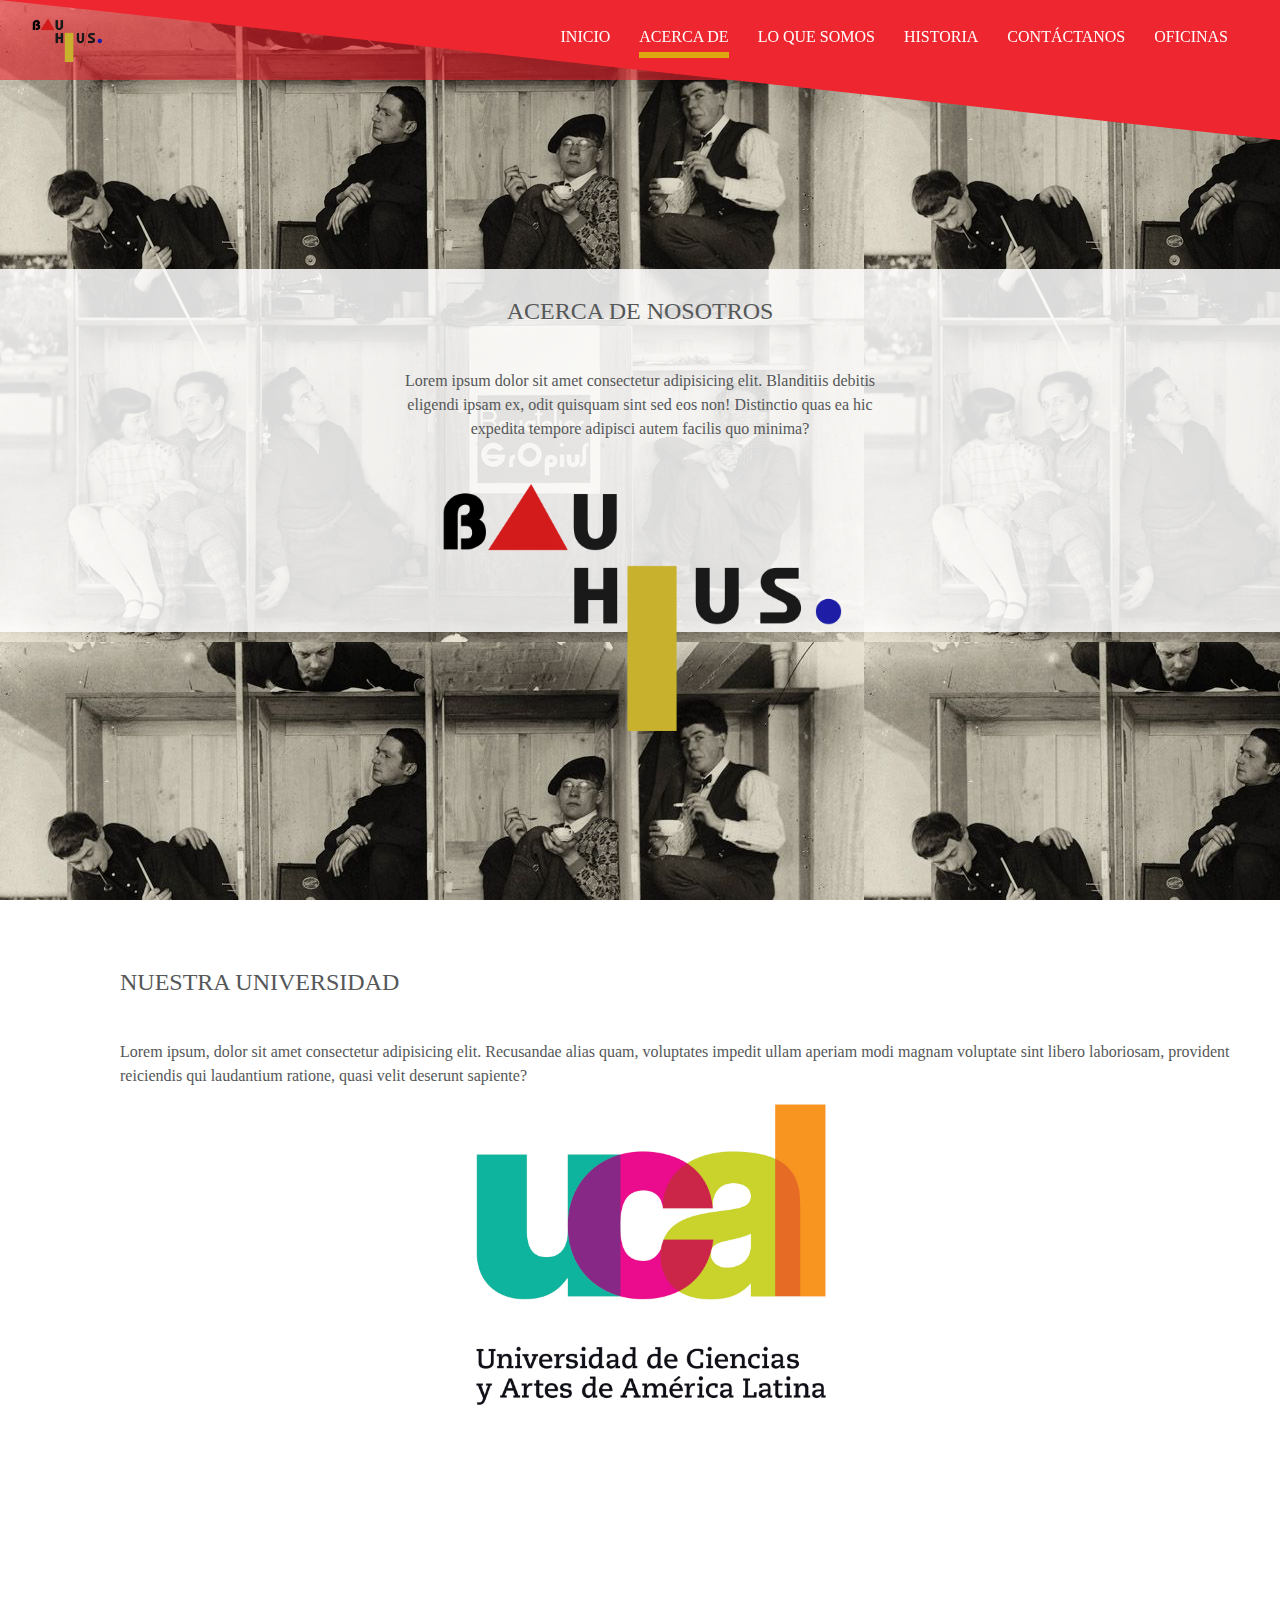
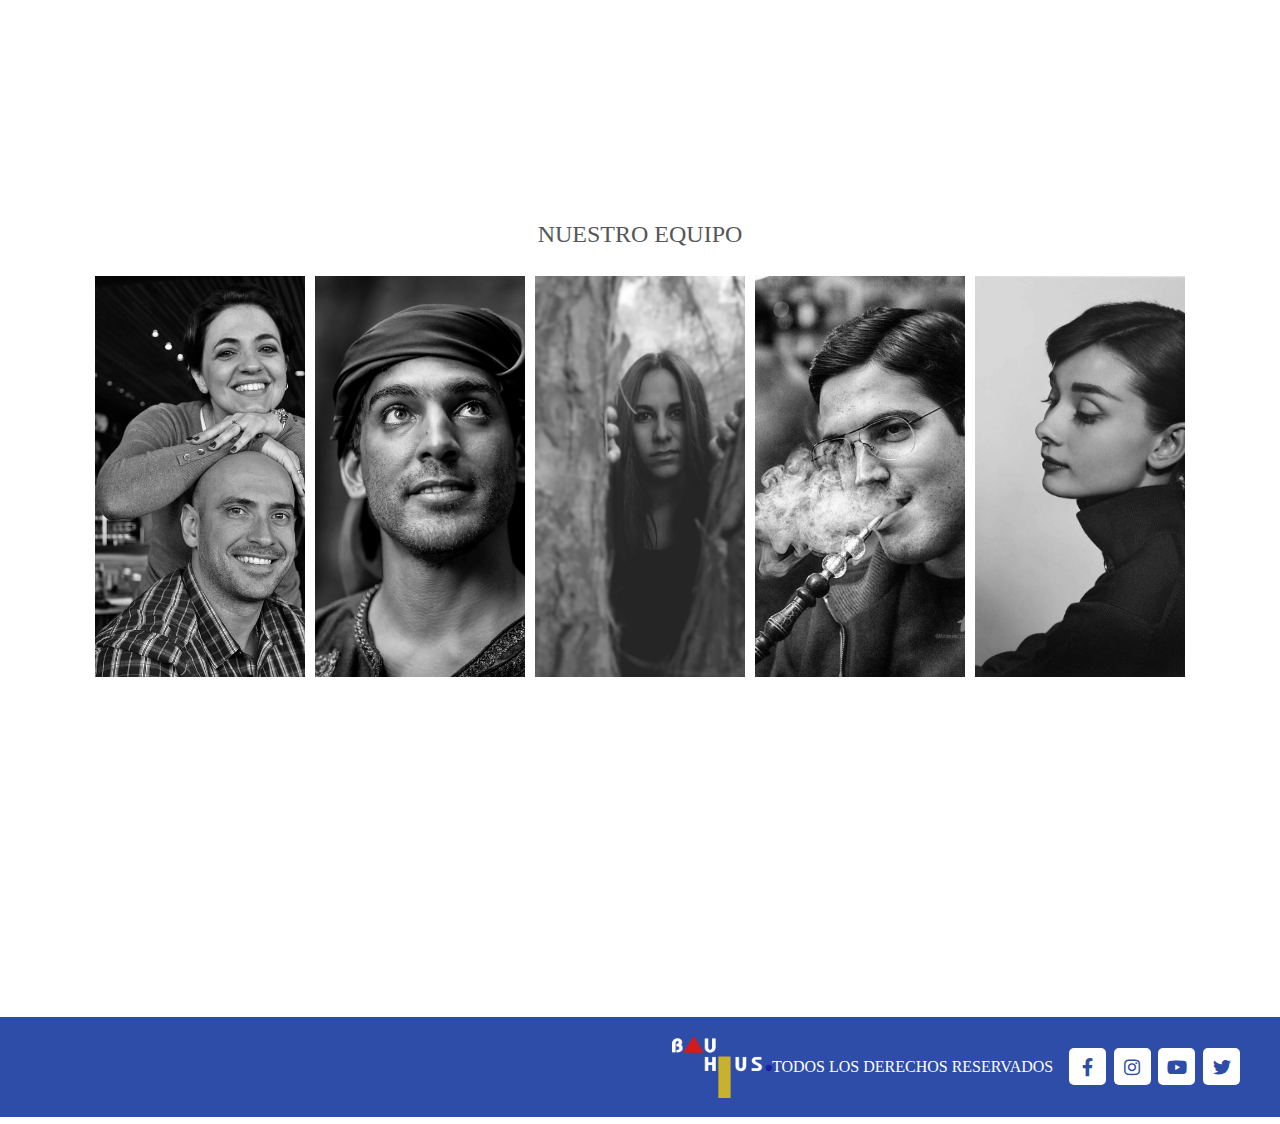
==== acerca-de.html @ d8e1c458 "- Modificaciones parciales" ====
<!DOCTYPE html>
<html lang="en">

<head>
    <meta charset="UTF-8">
    <meta name="viewport" content="width=device-width, initial-scale=1.0">
    <meta http-equiv="X-UA-Compatible" content="ie=edge">
    <link rel="stylesheet" href="css/estilos.css">
    <link rel="stylesheet" href="css/normalize.css">
    <link rel="stylesheet" href="recursos/font-awesome/css/all.min.css">
    <title>Document</title>
</head>

<body class="acerca-de">
    <header>
        <div class="menu-contenedor">
            <input type="checkbox" id="menu-bar">
            <span class="logo">
                <img src="img/logos/logo-bahaus.png" alt="">
            </span>

            <nav class="menu nav-menu">

                <ul class="top-menu">
                    <li class="inicio"><a href="index.html">INICIO</a></li>
                    <li class="acerca-de"><a href="acerca-de.html">ACERCA DE</a></li>
                    <li class="lo-que-somos"><a href="lo-que-somos.html">LO QUE SOMOS</a></li>
                    <li class="historia"><a href="historia.html">HISTORIA</a></li>
                    <li class="contactanos"><a href="contactanos.html">CONTÁCTANOS</a></li>
                    <li class="oficinas"><a href="oficinas.html">OFICINAS</a></li>
                </ul>
            </nav>
            <label class="icon-menu" for="menu-bar"><i class="fas fa-bars"></i></label>
        </div>
        
    </header>

    <section class="hero">
        <div class="separador-superior"></div>
        
        <div class="row row-full">
            <div class="column">
                <h1>ACERCA DE NOSOTROS</h1>
                <p>Lorem ipsum dolor sit amet consectetur adipisicing elit. Blanditiis debitis eligendi ipsam ex, odit
                    quisquam sint sed eos non! Distinctio quas ea hic expedita tempore adipisci autem facilis quo
                    minima?</p>
            </div>
            <div class="img-contenedor">
                <img src="img/logos/LOGO NEGRO.png" alt="">
            </div>
        </div><!-- row -->
    </section><!-- section.hero -->


    <section class="nuestra-universidad">
        <div class="row row-full">
            <div class="column">
                <div class="img-contenedor">
                    <img src="img/logos/ucal-logo.jpg" alt="">
                </div>
            </div>
            <div class="column">
                <h2>NUESTRA UNIVERSIDAD</h2>
                <p>Lorem ipsum, dolor sit amet consectetur adipisicing elit. Recusandae alias quam, voluptates impedit
                    ullam aperiam modi magnam voluptate sint libero laboriosam, provident reiciendis qui laudantium
                    ratione, quasi velit deserunt sapiente?</p>
            </div>
        </div><!-- .row -->
    </section><!-- section.nuestra-universidad -->


    <section class="equipo">
        <div class="row">
            <div class="column">
                <h2>NUESTRO EQUIPO</h2>
            </div>
        </div>
        <div class="row">
            <div class="column">
                <div class="descripcion">
                    <h3>
                        LAURA Y SAM
                    </h3>
                    <p class="texto">
                        Lorem, ipsum dolor sit amet consectetur adipisicing elit. Blanditiis delectus laudantium, ut
                        magnam distinctio
                        eveniet sunt error molestias cum illum vel quos nemo maiores ab voluptate. Sit quia corporis in.
                    </p>
                    <div class="redes-sociales">
                        <a href="https://www.facebook.com/" target="_blank" rel="noopener noreferrer"><i class="fab fa-facebook-f"></i></a>
                        <a href="https://www.instagram.com/" target="_blank" rel="noopener noreferrer"><i class="fab fa-instagram"></i></a>
                        <a href="https://twitter.com/?lang=es" target="_blank" rel="noopener noreferrer"><i class="fab fa-twitter"></i></a>
                        <a href="https://www.youtube.com/" target="_blank" rel="noopener noreferrer"><i class="fab fa-youtube"></i></a>
                    </div>
                </div>
            </div>

            <div class="column">
                <a href="#" target="_blank" rel="noopener noreferrer"></a>
                <div class="descripcion">
                    <h3>
                        ALIBABA
                    </h3>
                    <p class="texto">
                        Lorem, ipsum dolor sit amet consectetur adipisicing elit. Blanditiis delectus laudantium, ut
                        magnam distinctio
                        eveniet sunt error molestias cum illum vel quos nemo maiores ab voluptate. Sit quia corporis in.
                    </p>
                    <div class="redes-sociales">
                        <a href="https://www.facebook.com/" target="_blank" rel="noopener noreferrer"><i class="fab fa-facebook-f"></i></a>
                        <a href="https://www.instagram.com/" target="_blank" rel="noopener noreferrer"><i class="fab fa-instagram"></i></a>
                        <a href="https://twitter.com/?lang=es" target="_blank" rel="noopener noreferrer"><i class="fab fa-twitter"></i></a>
                        <a href="https://www.youtube.com/" target="_blank" rel="noopener noreferrer"><i class="fab fa-youtube"></i></a>
                    </div>
                </div>
            </div>

            <div class="column">
                <a href="#" target="_blank" rel="noopener noreferrer"></a>
                <div class="descripcion">
                    <h3>
                        KAREN
                    </h3>
                    <p class="texto">
                        Lorem, ipsum dolor sit amet consectetur adipisicing elit. Blanditiis delectus laudantium, ut
                        magnam distinctio
                        eveniet sunt error molestias cum illum vel quos nemo maiores ab voluptate. Sit quia corporis in.
                    </p>
                    <div class="redes-sociales">
                        <a href="https://www.facebook.com/" target="_blank" rel="noopener noreferrer"><i class="fab fa-facebook-f"></i></a>
                        <a href="https://www.instagram.com/" target="_blank" rel="noopener noreferrer"><i class="fab fa-instagram"></i></a>
                        <a href="https://twitter.com/?lang=es" target="_blank" rel="noopener noreferrer"><i class="fab fa-twitter"></i></a>
                        <a href="https://www.youtube.com/" target="_blank" rel="noopener noreferrer"><i class="fab fa-youtube"></i></a>
                    </div>
                </div>
            </div>

            <div class="column">
                <a href="#" target="_blank" rel="noopener noreferrer"></a>
                <div class="descripcion">
                    <h3>
                        JUANCITO
                    </h3>
                    <p class="texto">
                        Lorem, ipsum dolor sit amet consectetur adipisicing elit. Blanditiis delectus laudantium, ut
                        magnam distinctio
                        eveniet sunt error molestias cum illum vel quos nemo maiores ab voluptate. Sit quia corporis in.
                    </p>
                    <div class="redes-sociales">
                        <a href="https://www.facebook.com/" target="_blank" rel="noopener noreferrer"><i class="fab fa-facebook-f"></i></a>
                        <a href="https://www.instagram.com/" target="_blank" rel="noopener noreferrer"><i class="fab fa-instagram"></i></a>
                        <a href="https://twitter.com/?lang=es" target="_blank" rel="noopener noreferrer"><i class="fab fa-twitter"></i></a>
                        <a href="https://www.youtube.com/" target="_blank" rel="noopener noreferrer"><i class="fab fa-youtube"></i></a>
                    </div>
                </div>
            </div>

            <div class="column">
                <a href="#" target="_blank" rel="noopener noreferrer"></a>
                <div class="descripcion">
                    <h3>
                        YBLIN
                    </h3>
                    <p class="texto">
                        Lorem, ipsum dolor sit amet consectetur adipisicing elit. Blanditiis delectus laudantium, ut
                        magnam distinctio
                        eveniet sunt error molestias cum illum vel quos nemo maiores ab voluptate. Sit quia corporis in.
                    </p>
                    <div class="redes-sociales">
                        <a href="https://www.facebook.com/" target="_blank" rel="noopener noreferrer"><i class="fab fa-facebook-f"></i></a>
                        <a href="https://www.instagram.com/" target="_blank" rel="noopener noreferrer"><i class="fab fa-instagram"></i></a>
                        <a href="https://twitter.com/?lang=es" target="_blank" rel="noopener noreferrer"><i class="fab fa-twitter"></i></a>
                        <a href="https://www.youtube.com/" target="_blank" rel="noopener noreferrer"><i class="fab fa-youtube"></i></a>
                    </div>
                </div>
            </div>

        </div><!-- .row -->
    </section><!-- section.nuestro-equipo -->



    <footer>
        <div class="row row-full">
            <div class="column">
                <div class="img-contenedor">
                    <img src="img/logos/LOGO BLANCO.png" alt="">
                </div>
                <p>TODOS LOS DERECHOS RESERVADOS</p>
                <div class="redes-sociales">
                    <i class="fab fa-facebook-f"></i>
                    <i class="fab fa-instagram"></i>
                    <i class="fab fa-youtube"></i>
                    <i class="fab fa-twitter"></i>
                </div>
            </div>
        </div>
    </footer>
</body>

</html>
---- css/estilos.css ----
@charset "UTF-8";
html {
  -webkit-box-sizing: border-box;
  -moz-box-sizing: border-box;
  box-sizing: border-box;
}

*,
*:before,
*:after {
  -webkit-box-sizing: inherit;
  -moz-box-sizing: inherit;
  box-sizing: inherit;
}

/* Generales */
body {
  line-height: 1.5;
  color: #555758;
}
body h1, body h2, body h3, body h4, body h5 {
  margin: 0;
  padding-top: 1em;
  padding-bottom: 1em;
  font-weight: normal;
  font-size: 24px;
}

section {
  position: relative;
}

.separador-superior {
  width: 100%;
  overflow: hidden;
  position: absolute;
  top: 0;
  left: 0;
}
.separador-superior::after {
  /* Oculto en el móvil */
  content: "";
  display: none;
  height: 0;
  z-index: 0;
  border-top: 70px solid #ee2630;
  border-bottom: 70px solid transparent;
  border-right: 50vw solid #ee2630;
  border-left: 50vw solid transparent;
}
@media only screen and (min-width: 1100px) {
  .separador-superior::after {
    display: block;
  }
}
.separador-inferior {
  width: 100%;
  overflow: hidden;
  position: absolute;
  bottom: 0;
  left: 0;
}
.separador-inferior::after {
  /* Oculto en el móvil */
  content: "";
  display: none;
  height: 0;
  z-index: 0;
  border-top: 70px solid transparent;
  border-bottom: 70px solid #2e4da8;
  border-right: 50vw solid transparent;
  border-left: 50vw solid #2e4da8;
}
@media only screen and (min-width: 1100px) {
  .separador-inferior::after {
    display: block;
  }
}

.row {
  margin: 0 auto;
  max-width: 1170px;
  padding-left: 40px;
  padding-right: 40px;
  display: flex;
  flex-direction: row;
  flex-wrap: wrap;
}
.row .column {
  width: 100%;
  margin: 0 auto;
}

.row-full {
  display: flex;
  max-width: none;
  width: 100%;
  padding-left: 40px;
  padding-right: 40px;
}

.hero {
  min-height: 100vh;
  display: flex;
  flex-direction: column;
  justify-content: center;
  align-items: center;
  align-content: center;
  background-position: center center;
  background-size: cover;
}

.img-contenedor {
  max-width: 100%;
  margin: 0 auto;
}
.img-contenedor img {
  width: 100%;
  max-width: 90vw;
  height: 100%;
  object-fit: cover;
}

/* redes-sociales */
.redes-sociales i {
  width: 37px;
  height: 37px;
  font-size: 18px;
  display: inline-block;
  margin-right: 0.2em;
  border-radius: 5px;
  background: white;
  padding: 7px 7px;
  text-align: center;
  line-height: 24px;
}
.redes-sociales i:last-child {
  margin-right: 0;
}
.redes-sociales.circulo i {
  border-radius: 50%;
  width: 40px;
  height: 40px;
  line-height: 26px;
}

/* Botón */
div.btn a.btn {
  color: white;
  background: #b2be1d;
  display: inline-block;
  padding: 10px 15px;
  border-radius: 5px;
  transition: 0.5s;
  text-decoration: none;
  border: 1px solid #b2be1d;
}
div.btn a.btn:hover {
  color: #b2be1d;
  background: white;
}

/* menu-principal */
header {
  background: rgba(238, 38, 48, 0.6);
  height: 80px;
  position: fixed;
  top: 0;
  left: 0;
  width: 100%;
  z-index: 99;
}
.menu-contenedor {
  max-width: 1170px;
  width: 80vw;
  margin: 0 auto;
  display: flex;
  flex-direction: row;
  justify-content: space-between;
  align-items: center;
  height: 100%;
}
@media all and (min-width: 1100px) {
  .menu-contenedor {
    max-width: none;
    width: 95vw;
  }
}
@media only screen and (min-width: 1100px) {
  .menu-contenedor {
    justify-content: center;
  }
}
.menu-contenedor input#menu-bar {
  display: none;
}
.menu-contenedor input#menu-bar:checked ~ nav ul.top-menu {
  transform: translate(0);
}
.menu-contenedor label {
  display: block;
  margin-left: auto;
  cursor: pointer;
  color: white;
}
@media only screen and (min-width: 1100px) {
  .menu-contenedor label {
    display: none;
  }
}
.menu-contenedor span.logo {
  display: block;
  width: 70px;
  height: 70px;
  margin-right: auto;
}
.menu-contenedor span.logo img {
  width: 100%;
  height: 100%;
  object-fit: contain;
}
.menu-contenedor nav {
  z-index: 1;
}
.menu-contenedor ul.top-menu {
  margin: 0;
  padding: 0;
  display: flex;
  flex-direction: column;
  position: absolute;
  top: 100%;
  right: 0;
  background: rgba(238, 38, 48, 0.6);
  padding: 20px;
  height: calc(100vh - 80px);
  transform: translate(100%);
  transition: transform 0.5s linear;
}
@media only screen and (min-width: 1100px) {
  .menu-contenedor ul.top-menu {
    transform: translate(0);
    position: static;
    display: block;
    background: none;
    height: auto;
  }
}
.menu-contenedor ul.top-menu li {
  list-style: none;
  display: inline-block;
}
.menu-contenedor ul.top-menu li:last-child a {
  margin-right: 0;
}
.menu-contenedor ul.top-menu li a {
  display: inline-block;
  color: white;
  text-decoration: none;
  padding: 3px 0;
  margin-right: 25px;
  border-bottom: 6px solid transparent;
}
.menu-contenedor ul.top-menu li a:hover {
  border-bottom: 6px solid #dda711;
}

/* Seleccion de pagina activa */
body.inicio li.inicio a {
  border-bottom: 6px solid #dda711;
}

body.acerca-de li.acerca-de a {
  border-bottom: 6px solid #dda711;
}

body.lo-que-somos li.lo-que-somos a {
  border-bottom: 6px solid #dda711;
}

body.historia li.historia a {
  border-bottom: 6px solid #dda711;
}

body.contactanos li.contactanos a {
  border-bottom: 6px solid #dda711;
}

body.oficinas li.oficinas a {
  border-bottom: 6px solid #dda711;
}

/* ---------------- */
/* PÁGINA INICIO */
/* ---------------- */
/* Sección Hero */
body.inicio section.hero {
  background: url("../img/Bauhaus_Final_2zu1.jpg");
  background-position: -340px center;
}
@media all and (min-width: 1400px) {
  body.inicio section.hero {
    background-position: center center;
  }
}

/* ---------------- */
/* PÁGINA ACERCA DE */
/* ---------------- */
/* General */
body.acerca-de {
  background: url("../img/Bauatelier Gropius, Dessau, 1927-1928 -by Edmund Collein.jpg");
  background-attachment: fixed;
}

body.acerca-de section {
  margin-bottom: 300px;
}
body.acerca-de section:first-of-type {
  margin-bottom: 0;
}

/* Sección Hero */
body.acerca-de section.hero {
  text-align: center;
  position: relative;
}
body.acerca-de section.hero .row {
  padding-bottom: 175px;
  position: relative;
  background: rgba(255, 255, 255, 0.85);
}
@media only screnn and (min-width) {
  body.acerca-de section.hero .row {
    padding-left: 0;
    padding-right: 0;
  }
}
body.acerca-de section.hero .img-contenedor {
  height: 250px;
  width: auto;
  position: absolute;
  top: 100%;
  left: 50%;
  transform: translate(-50%, -60%);
}
body.acerca-de section.hero .img-contenedor img {
  object-fit: contain;
  width: auto;
}
body.acerca-de section.hero .column {
  width: 100%;
  max-width: 500px;
}
@media only screen and (min-width: 981px) {
  body.acerca-de section.hero .column {
    width: 50%;
  }
}

/* Sección Nuestra Universidad */
section.nuestra-universidad .row {
  padding-top: 40px;
  padding-bottom: 40px;
  display: flex;
  flex-direction: column;
  background: rgba(255, 255, 255, 0.85);
}
@media all and (min-width: 981px) {
  section.nuestra-universidad .row {
    padding-left: 120px;
    flex-direction: row;
  }
}
section.nuestra-universidad .column:nth-child(1) {
  width: 100%;
}
@media all and (min-width: 981px) {
  section.nuestra-universidad .column:nth-child(1) {
    width: 40%;
    order: 2;
    flex-direction: row;
  }
}
section.nuestra-universidad .column:nth-child(2) {
  text-align: center;
}
@media all and (min-width: 981px) {
  section.nuestra-universidad .column:nth-child(2) {
    text-align: left;
  }
}
section.nuestra-universidad .img-contenedor {
  width: 350px;
  margin-left: 20px;
}

/* Sección Nuestro Equipo */
section.equipo {
  padding-top: 40px;
  padding-bottom: 40px;
  text-align: center;
  background: rgba(255, 255, 255, 0.85);
}
section.equipo .row {
  max-width: 1170px;
}
section.equipo .row:nth-child(2) {
  display: flex;
  flex-wrap: wrap;
}
section.equipo .row:nth-child(2) .column {
  width: auto;
  height: calc(100vh - 80px);
  flex-grow: 1;
  margin-right: 10px;
  position: relative;
  overflow: hidden;
  z-index: 2;
}
@media only screen and (min-width: 768px) {
  section.equipo .row:nth-child(2) .column {
    justify-content: center;
    width: calc(50% - 10px);
  }
}
@media only screen and (min-width: 1100px) {
  section.equipo .row:nth-child(2) .column {
    height: auto;
    width: calc(20% - 10*3px);
  }
}
section.equipo .row:nth-child(2) .column:last-child {
  margin-right: 0;
}
section.equipo .row:nth-child(2) .column:nth-child(1) {
  background: url("../img/pareja.jpg");
  background-size: cover;
  background-origin: center center;
}
section.equipo .row:nth-child(2) .column:nth-child(2) {
  background: url("../img/hombre-1.jpg");
  background-size: cover;
  background-origin: center center;
}
section.equipo .row:nth-child(2) .column:nth-child(3) {
  background: url("../img/mujer-1.jpg");
  background-size: cover;
  background-origin: center center;
}
section.equipo .row:nth-child(2) .column:nth-child(4) {
  background: url("../img/hombre-2.jpg");
  background-size: cover;
  background-origin: center center;
}
section.equipo .row:nth-child(2) .column:nth-child(5) {
  background: url("../img/mujer-2.jpg");
  background-size: cover;
  background-origin: center center;
}
section.equipo .row:nth-child(2) .column:hover .descripcion {
  transform: translate(0, 0);
}
section.equipo .row:nth-child(2) .column .descripcion {
  color: white;
  transform: translate(0, 100%);
  transition: all 0.5s linear;
  width: 100%;
  height: 100%;
  padding: 1em;
  display: flex;
  flex-direction: column;
  justify-content: center;
  background: rgba(238, 38, 48, 0.5);
}
@media all and (min-width: 1100px) {
  section.equipo .row:nth-child(2) .column .descripcion {
    justify-content: space-between;
  }
}
section.equipo .row:nth-child(2) .column .descripcion div.redes-sociales {
  text-align: center;
}
section.equipo .row:nth-child(2) .column .descripcion div.redes-sociales i {
  display: inline-block;
  font-size: 16px;
  padding: 6px 11px;
  color: #ee2630;
  border-radius: 50%;
  background: white;
}

/* ---------------- */
/* Sección lo que somos */
/* ---------------- */
/* Hero */
body.lo-que-somos section.hero {
  background-image: url("../img/Bauhaus-1.jpg");
  position: relative;
}
body.lo-que-somos section.hero .row {
  padding-bottom: 0;
  padding-left: 0;
  padding-right: 0;
  position: relative;
  background: rgba(255, 255, 255, 0.85);
}
@media only screnn and (min-width) {
  body.lo-que-somos section.hero .row {
    padding-left: 0;
    padding-right: 0;
  }
}
body.lo-que-somos section.hero .column {
  width: 100%;
  margin-left: 0;
  display: flex;
  flex-direction: column;
  justify-content: flex-start;
  padding: 30px;
}
@media only screen and (min-width: 981px) {
  body.lo-que-somos section.hero .column {
    justify-content: center;
    width: 60%;
  }
}
body.lo-que-somos section.hero .column.img-nuestra-historia {
  display: none;
  min-height: 40vh;
  width: 100%;
  background: url("../img/bauhaus-2.jpg");
  background-position: center center;
  background-size: cover;
}
@media only screen and (min-width: 981px) {
  body.lo-que-somos section.hero .column.img-nuestra-historia {
    display: block;
    width: 40%;
  }
}

/* Lo que somos */
section.lo-que-somos {
  padding-top: 40px;
  padding-bottom: 40px;
}
section.lo-que-somos .row {
  padding-top: 40px;
  flex-direction: column;
  padding: 0;
}
@media all and (min-width: 981px) {
  section.lo-que-somos .row {
    padding-left: 40px;
    padding-right: 40px;
    flex-direction: row;
  }
}
section.lo-que-somos .column {
  padding: 30px;
  width: 100%;
}
section.lo-que-somos .column.video {
  display: flex;
  flex-direction: column;
  justify-content: center;
  background-image: url("../img/bauhaus-libro.jpg");
  background-size: cover;
  background-position: center center;
  min-height: 40vh;
}
@media all and (min-width: 981px) {
  section.lo-que-somos .column.video {
    width: 60%;
  }
}
section.lo-que-somos .column.video .video {
  width: 90%;
  margin: 0 auto;
}
@media all and (min-width: 768px) {
  section.lo-que-somos .column.video .video {
    width: 55%;
  }
}
section.lo-que-somos .column.video .video iframe {
  width: 100%;
}
@media all and (min-width: 981px) {
  section.lo-que-somos .column.texto {
    width: 40%;
  }
}

/* ------------------- */
/* Sección Contáctanos */
/* ------------------- */
/* Sección hero */
.contactanos section.hero {
  min-height: calc(100vh - 80px);
  background: url("../img/bauhaus-libro.jpg");
  background-position: center center;
  background-size: cover;
  padding-top: 80px;
  overflow: hidden;
  display: flex;
  flex-direction: column;
  justify-content: center;
}
.contactanos section.hero .row {
  padding: 40px;
  background: rgba(255, 255, 255, 0.8);
  display: flex;
  flex-wrap: wrap;
}
@media only screen and (min-width: 981px) {
  .contactanos section.hero .row {
    flex-wrap: nowrap;
  }
}
.contactanos section.hero .column {
  width: 100%;
  padding-right: 40px;
  /* mover texto a la derecha */
  /* color y tamaño a todas las propiedas con .tipo-uno */
  /* h1 */
  /* parrafos */
}
@media only screen and (min-width: 981px) {
  .contactanos section.hero .column {
    width: 50%;
  }
}
.contactanos section.hero .column:last-child {
  padding-right: 0;
}
.contactanos section.hero .column .derecha {
  text-align: right;
}
.contactanos section.hero .column .tipo-uno {
  color: #555758;
  font-size: 22px;
  font-weight: lighter;
}
.contactanos section.hero .column h1.tipo-uno {
  font-weight: normal;
}
.contactanos section.hero .column p.tipo-uno {
  margin-bottom: 0;
}
.contactanos section.hero .column p.tipo-dos {
  margin-top: 0;
  font-size: 15px;
  font-weight: bold;
}
.contactanos section.hero .column p {
  font-weight: normal;
  font-size: 19px;
}
.contactanos section.hero form {
  display: flex;
  flex-wrap: wrap;
}
.contactanos section.hero form > * {
  width: 100%;
  margin-bottom: 10px;
  padding: 1em;
  background: #555758;
  border: 0;
  color: white;
}
.contactanos section.hero form > *::placeholder {
  color: white;
}
.contactanos section.hero form > *:last-child {
  margin-bottom: 0;
  padding: 0;
  background: none;
}
.contactanos section.hero form div.btn {
  text-align: right;
}
.contactanos section.hero form div.btn button {
  background: #555758;
  border: 0;
  color: white;
  padding: 0.6em;
  padding-right: 2em;
  padding-left: 2em;
}

/* --------------- */
/* pagina oficinas */
/* --------------- */
/* section hero */
.oficinas section.hero {
  min-height: 100vh;
  background: url("../img/Bauatelier Gropius, Dessau, 1927-1928 -by Edmund Collein.jpg");
  background-size: cover;
  padding-top: 80px;
  overflow: hidden;
  line-height: 1.8em;
  text-align: center;
}
@media only screen and (min-width: 981px) {
  .oficinas section.hero {
    display: flex;
    flex-direction: column;
    justify-content: center;
    text-align: right;
  }
}
.oficinas section.hero .row {
  display: flex;
  align-items: center;
  flex-direction: column;
  height: auto;
  margin: 5% auto;
  width: 90%;
  background: rgba(255, 255, 255, 0.9);
  position: relative;
  padding: 0;
  border-radius: 30px;
}
@media only screen and (min-width: 981px) {
  .oficinas section.hero .row {
    flex-wrap: nowrap;
    flex-direction: row;
    height: 90%;
  }
}
.oficinas section.hero .row .column {
  height: 100%;
  padding: 20px;
  width: 100%;
}
@media only screen and (min-width: 981px) {
  .oficinas section.hero .row .column:nth-child(1) {
    width: 50%;
    margin-left: 20%;
    border-radius: 5px;
    position: relative;
  }
}
@media only screen and (min-width: 981px) {
  .oficinas section.hero .row .column:nth-child(1)::after {
    content: "";
    display: block;
    position: absolute;
    top: 50%;
    right: 0;
    height: 90%;
    border-right: 10px solid #b2be1d;
    transform: translate(0, -50%);
  }
}
.oficinas section.hero .row .column:nth-child(2) {
  padding: 0;
}
@media only screen and (min-width: 981px) {
  .oficinas section.hero .row .column:nth-child(2) {
    padding: 20px;
    width: 50%;
    display: flex;
    flex-direction: column;
    justify-content: center;
  }
}
.oficinas section.hero .row .column .img-contenedor {
  margin: 0 auto;
  height: 20vh;
  width: 30vw;
}
@media only screen and (min-width: 981px) {
  .oficinas section.hero .row .column .img-contenedor {
    height: 14vh;
    width: 11vw;
  }
}
.oficinas section.hero .row .column .img-contenedor img {
  object-fit: contain;
}
.oficinas section.hero .row .column .img-contenedor.img-mapa {
  height: 40vh;
  width: 100%;
}
@media only screen and (min-width: 981px) {
  .oficinas section.hero .row .column .img-contenedor.img-mapa {
    width: 31vw;
    height: 28vh;
  }
}
.oficinas section.hero .row .column .img-contenedor.img-mapa img {
  object-fit: cover;
}
.oficinas section.hero .row .column p {
  max-width: 400px;
  margin: 0 auto;
}
.oficinas section.hero .row .column div.redes-sociales i {
  display: inline-block;
  font-size: 16px;
  padding: 6px 11px;
  color: white;
  background: #ee2630;
}

footer {
  color: white;
  padding-top: 30px;
  padding-bottom: 30px;
  background: #2e4da8;
}
body.inicio footer {
  padding-top: 0;
}
@media all and (min-width: 768px) {
  footer {
    padding-top: 0;
    padding-bottom: 0;
  }
}
footer .row {
  display: flex;
  flex-direction: row;
  justify-content: center;
  align-items: center;
  align-content: center;
}
footer .column {
  display: flex;
  align-items: center;
  flex-direction: column;
  align-items: flex-start;
}
@media only screen and (min-width: 768px) {
  footer .column {
    text-align: right;
    flex-direction: row;
    align-items: center;
    justify-content: flex-end;
  }
  body.inicio footer .column {
    justify-content: flex-start;
  }
}
footer .column > * {
  display: inline-block;
  margin-right: 1em;
}
footer .column > *:last-child {
  margin-right: 0;
}
footer .column .redes-sociales {
  color: #2e4da8;
}
footer .column .img-contenedor {
  width: 100px;
  height: 100px;
  margin: 0;
}
footer .column .img-contenedor img {
  width: 100%;
  height: 100%;
  object-fit: contain;
}

/*# sourceMappingURL=estilos.css.map */
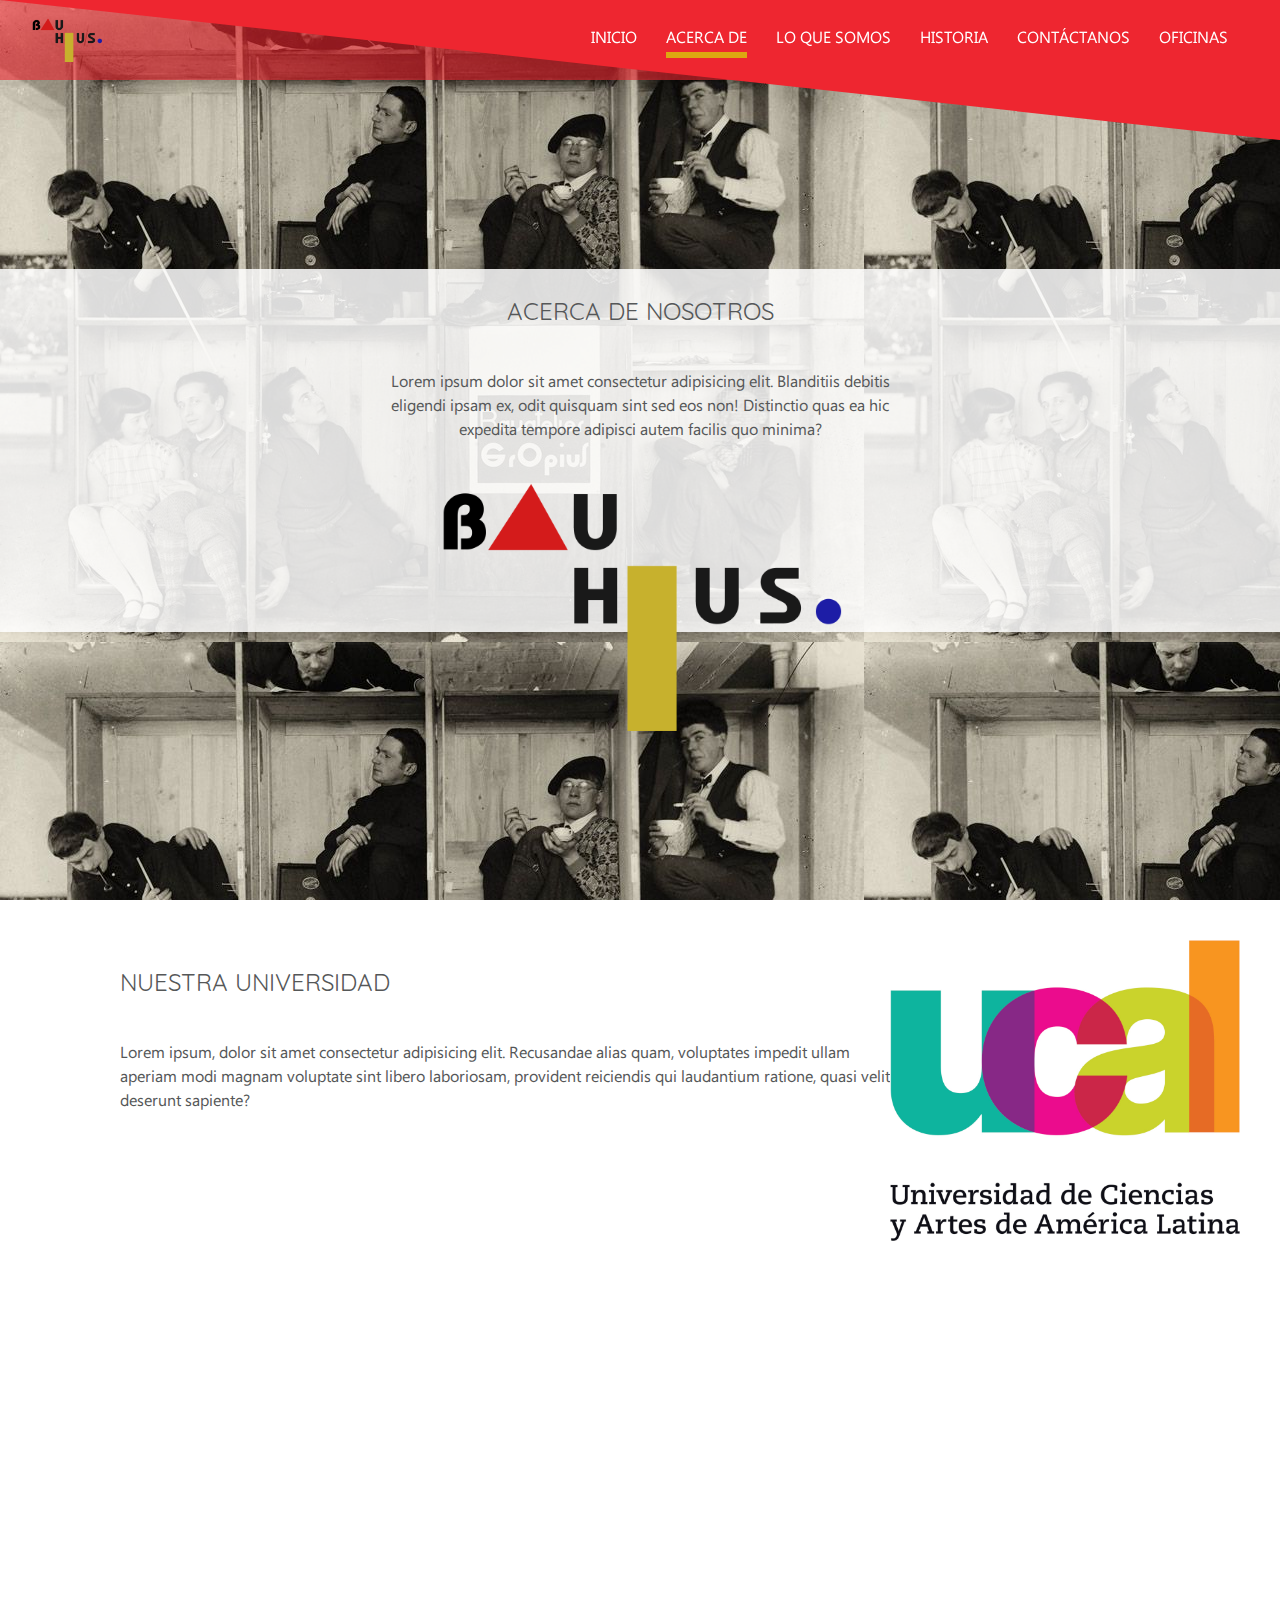
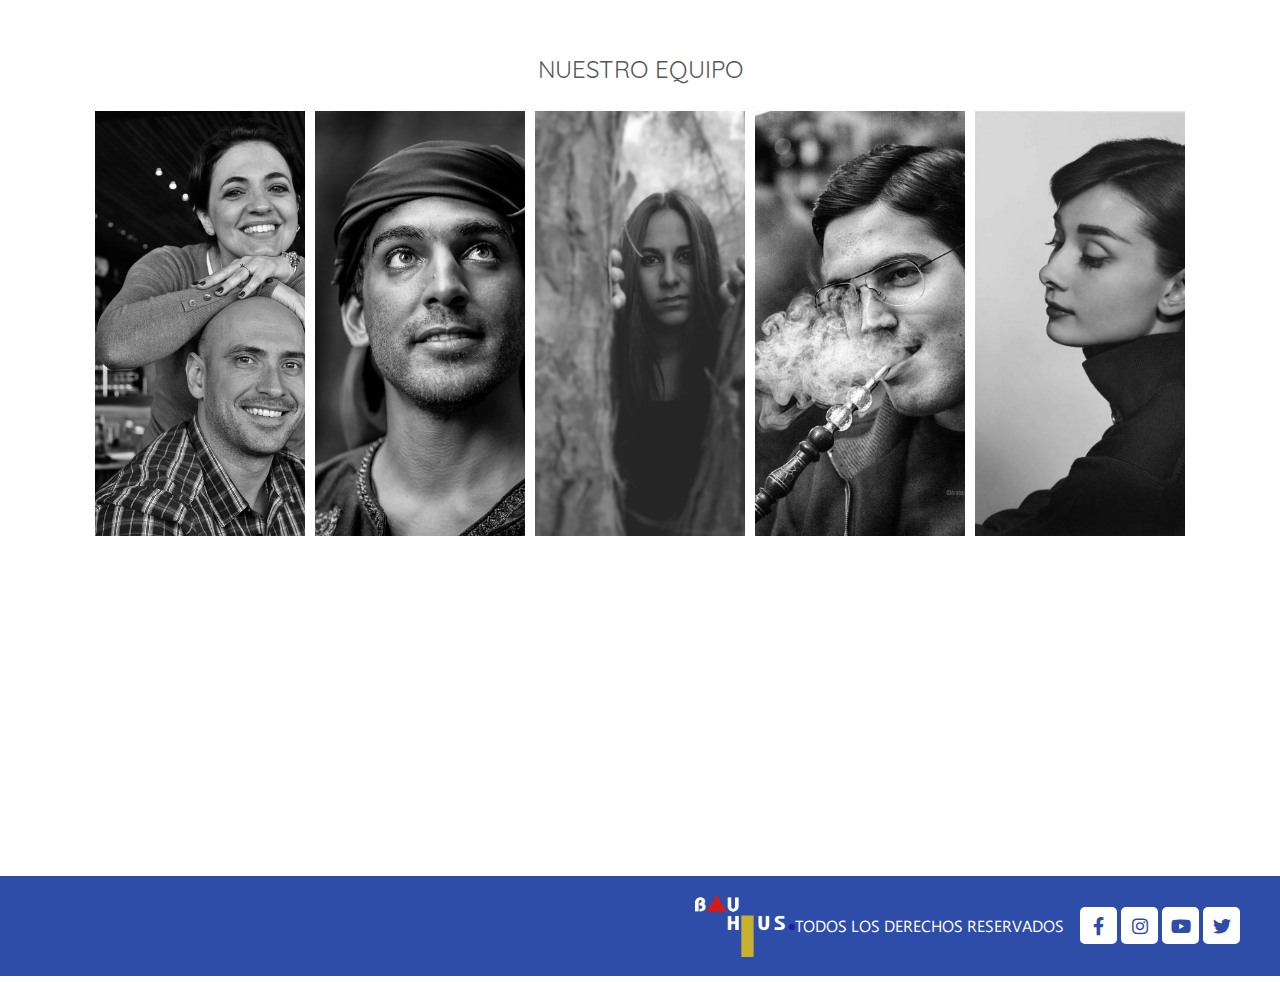
==== commit 8c2a56ac: "- Cambios en estilos - Cambios en el html de páginas varias" ====
--- a/acerca-de.html
+++ b/acerca-de.html
@@ -188,10 +188,14 @@
                 </div>
                 <p>TODOS LOS DERECHOS RESERVADOS</p>
                 <div class="redes-sociales">
-                    <i class="fab fa-facebook-f"></i>
-                    <i class="fab fa-instagram"></i>
-                    <i class="fab fa-youtube"></i>
-                    <i class="fab fa-twitter"></i>
+                    <a href="https://www.facebook.com/" target="_blank" rel="noopener noreferrer"><i
+                            class="fab fa-facebook-f"></i></a>
+                    <a href="https://www.instagram.com/" target="_blank" rel="noopener noreferrer"><i
+                            class="fab fa-instagram"></i></a>
+                    <a href="https://www.youtube.com/" target="_blank" rel="noopener noreferrer"><i
+                            class="fab fa-youtube"></i></a>
+                    <a href="https://twitter.com/?lang=es" target="_blank" rel="noopener noreferrer"><i
+                            class="fab fa-twitter"></i></a>
                 </div>
             </div>
         </div>
--- a/css/estilos.css
+++ b/css/estilos.css
@@ -1,4 +1,36 @@
 @charset "UTF-8";
+/* quicksand-regular - latin */
+@font-face {
+  font-family: "Quicksand";
+  font-style: normal;
+  font-weight: 400;
+  src: url("../fonts/quicksand/quicksand-v9-latin-regular.eot");
+  /* IE9 Compat Modes */
+  src: local("Quicksand Regular"), local("Quicksand-Regular"), url("../fonts/quicksand/quicksand-v9-latin-regular.eot?#iefix") format("embedded-opentype"), url("../fonts/quicksand/quicksand-v9-latin-regular.woff2") format("woff2"), url("../fonts/quicksand/quicksand-v9-latin-regular.woff") format("woff"), url("../fonts/quicksand/quicksand-v9-latin-regular.ttf") format("truetype"), url("../fonts/quicksand/quicksand-v9-latin-regular.svg#Quicksand") format("svg");
+  /* Legacy iOS */
+}
+/* quicksand-700 - latin */
+@font-face {
+  font-family: "Quicksand";
+  font-style: normal;
+  font-weight: 700;
+  src: url("../fonts/quicksand/quicksand-v9-latin-700.eot");
+  /* IE9 Compat Modes */
+  src: local("Quicksand Bold"), local("Quicksand-Bold"), url("../fonts/quicksand/quicksand-v9-latin-700.eot?#iefix") format("embedded-opentype"), url("../fonts/quicksand/quicksand-v9-latin-700.woff2") format("woff2"), url("../fonts/quicksand/quicksand-v9-latin-700.woff") format("woff"), url("../fonts/quicksand/quicksand-v9-latin-700.ttf") format("truetype"), url("../fonts/quicksand/quicksand-v9-latin-700.svg#Quicksand") format("svg");
+  /* Legacy iOS */
+}
+@font-face {
+  font-family: "Phagspa";
+  font-style: normal;
+  font-weight: 400;
+  src: local("Microsoft Phagspa"), local("Microsoft-Phagspa"), url("../fonts/phagspa/phagspa.ttf") format("truetype");
+}
+@font-face {
+  font-family: "Phagspa";
+  font-style: normal;
+  font-weight: 700;
+  src: local("Microsoft Phagspa Bold"), local("Microsoft-Phagspa"), url("../fonts/phagspa/phagspa_0.ttf") format("truetype");
+}
 html {
   -webkit-box-sizing: border-box;
   -moz-box-sizing: border-box;
@@ -13,10 +45,14 @@
   box-sizing: inherit;
 }
 
+/* --------- */
 /* Generales */
+/* --------- */
+/* Encabezados y párrafos */
 body {
   line-height: 1.5;
   color: #555758;
+  font-family: "Phagspa";
 }
 body h1, body h2, body h3, body h4, body h5 {
   margin: 0;
@@ -24,25 +60,31 @@
   padding-bottom: 1em;
   font-weight: normal;
   font-size: 24px;
+  font-family: "Quicksand";
+}
+body h1.titulo, body h2.titulo, body h3.titulo, body h4.titulo, body h5.titulo {
+  color: #cdb16c;
 }
 
 section {
   position: relative;
 }
 
+/* Separador para hero de páginas */
 .separador-superior {
   width: 100%;
   overflow: hidden;
   position: absolute;
   top: 0;
   left: 0;
+  z-index: 2;
 }
 .separador-superior::after {
   /* Oculto en el móvil */
   content: "";
   display: none;
   height: 0;
-  z-index: 0;
+  /* Se utiliza los bordes para darle una forma de triángulo  */
   border-top: 70px solid #ee2630;
   border-bottom: 70px solid transparent;
   border-right: 50vw solid #ee2630;
@@ -59,6 +101,7 @@
   position: absolute;
   bottom: 0;
   left: 0;
+  z-index: 2;
 }
 .separador-inferior::after {
   /* Oculto en el móvil */
@@ -77,6 +120,7 @@
   }
 }
 
+/* estilos a todas las clases que tengan row */
 .row {
   margin: 0 auto;
   max-width: 1170px;
@@ -85,6 +129,11 @@
   display: flex;
   flex-direction: row;
   flex-wrap: wrap;
+}
+@media all and (min-width: 981px) {
+  .row {
+    flex-wrap: nowrap;
+  }
 }
 .row .column {
   width: 100%;
@@ -110,6 +159,7 @@
   background-size: cover;
 }
 
+/* Estilos para contenedor de imágenes */
 .img-contenedor {
   max-width: 100%;
   margin: 0 auto;
@@ -122,6 +172,9 @@
 }
 
 /* redes-sociales */
+.redes-sociales a {
+  color: inherit;
+}
 .redes-sociales i {
   width: 37px;
   height: 37px;
@@ -147,20 +200,22 @@
 /* Botón */
 div.btn a.btn {
   color: white;
-  background: #b2be1d;
+  background: #c3ad19;
   display: inline-block;
   padding: 10px 15px;
   border-radius: 5px;
   transition: 0.5s;
   text-decoration: none;
-  border: 1px solid #b2be1d;
+  border: 1px solid #c3ad19;
 }
 div.btn a.btn:hover {
   color: #b2be1d;
   background: white;
 }
 
-/* menu-principal */
+/* -------------- */
+/* MENU PRINCIPAL */
+/* -------------- */
 header {
   background: rgba(238, 38, 48, 0.6);
   height: 80px;
@@ -289,6 +344,63 @@
   border-bottom: 6px solid #dda711;
 }
 
+/* ----------- */
+/* Animaciones */
+/* ----------- */
+@keyframes slideInicio {
+  0% {
+    transform: translate(0, 0);
+  }
+  20% {
+    transform: translate(-100vw, 0);
+  }
+  40% {
+    transform: translate(-200vw, 0);
+  }
+  60% {
+    transform: translate(-300vw, 0);
+  }
+  80% {
+    transform: translate(-400vw, 0);
+  }
+  100% {
+    transform: translate(-500vw, 0);
+  }
+}
+@keyframes slideNoticias1 {
+  0% {
+    transform: translate(0, 0);
+  }
+  33% {
+    transform: translate(-30vw, 0);
+  }
+  66% {
+    transform: translate(-60vw, 0);
+  }
+  100% {
+    transform: translate(-90vw, 0);
+  }
+}
+@keyframes slideNoticias2 {
+  0% {
+    transform: translate(0, 0);
+  }
+  20% {
+    transform: translate(-90vw, 0);
+  }
+  40% {
+    transform: translate(-180vw, 0);
+  }
+  60% {
+    transform: translate(-270vw, 0);
+  }
+  80% {
+    transform: translate(-360vw, 0);
+  }
+  100% {
+    transform: translate(-450vw, 0);
+  }
+}
 /* ---------------- */
 /* PÁGINA INICIO */
 /* ---------------- */
@@ -297,6 +409,37 @@
   background: url("../img/Bauhaus_Final_2zu1.jpg");
   background-position: -340px center;
 }
+body.inicio section.hero .slider {
+  overflow: hidden;
+  height: 100vh;
+  width: 100%;
+}
+body.inicio section.hero .row {
+  width: 600vw;
+  height: 100%;
+  background-position: center center;
+  background-size: cover;
+  display: flex;
+  animation: slideInicio 20s infinite 2s;
+  position: relative;
+  z-index: 1;
+  padding: 0;
+}
+body.inicio section.hero .row .column {
+  width: 100vw;
+}
+body.inicio section.hero .row .column:nth-child(2) {
+  background-image: url("../img/slide-2.jpg");
+}
+body.inicio section.hero .row .column:nth-child(3) {
+  background-image: url("../img/slide-3.jpg");
+}
+body.inicio section.hero .row .column:nth-child(4) {
+  background-image: url("../img/slide-4.jpg");
+}
+body.inicio section.hero .row .column:nth-child(5) {
+  background-image: url("../img/slide-5.jpg");
+}
 @media all and (min-width: 1400px) {
   body.inicio section.hero {
     background-position: center center;
@@ -369,6 +512,7 @@
   section.nuestra-universidad .row {
     padding-left: 120px;
     flex-direction: row;
+    flex-wrap: nowrap;
   }
 }
 section.nuestra-universidad .column:nth-child(1) {
@@ -391,7 +535,7 @@
 }
 section.nuestra-universidad .img-contenedor {
   width: 350px;
-  margin-left: 20px;
+  margin: 0 auto;
 }
 
 /* Sección Nuestro Equipo */
@@ -494,6 +638,7 @@
 /* ---------------- */
 /* Hero */
 body.lo-que-somos section.hero {
+  color: white;
   background-image: url("../img/Bauhaus-1.jpg");
   position: relative;
 }
@@ -502,7 +647,7 @@
   padding-left: 0;
   padding-right: 0;
   position: relative;
-  background: rgba(255, 255, 255, 0.85);
+  overflow: hidden;
 }
 @media only screnn and (min-width) {
   body.lo-que-somos section.hero .row {
@@ -517,6 +662,9 @@
   flex-direction: column;
   justify-content: flex-start;
   padding: 30px;
+  position: relative;
+  z-index: 3;
+  background: rgba(238, 38, 48, 0.85);
 }
 @media only screen and (min-width: 981px) {
   body.lo-que-somos section.hero .column {
@@ -524,6 +672,14 @@
     width: 60%;
   }
 }
+body.lo-que-somos section.hero .column:nth-child(1) {
+  transition: transform 0.5s linear;
+}
+body.lo-que-somos section.hero .column:nth-child(1):hover {
+  transform: scale(1.2);
+  position: relative;
+  z-index: 1;
+}
 body.lo-que-somos section.hero .column.img-nuestra-historia {
   display: none;
   min-height: 40vh;
@@ -545,15 +701,45 @@
   padding-bottom: 40px;
 }
 section.lo-que-somos .row {
-  padding-top: 40px;
   flex-direction: column;
-  padding: 0;
+  position: relative;
 }
 @media all and (min-width: 981px) {
   section.lo-que-somos .row {
-    padding-left: 40px;
-    padding-right: 40px;
+    padding: 40px 40px 0 60px;
     flex-direction: row;
+  }
+}
+section.lo-que-somos .row::before {
+  /* Márgenes */
+  display: none;
+  content: "";
+  height: 100%;
+  position: absolute;
+  width: 22px;
+  top: 0;
+  left: 0;
+  background: #dda711;
+}
+@media all and (min-width: 981px) {
+  section.lo-que-somos .row::before {
+    display: block;
+  }
+}
+section.lo-que-somos .row::after {
+  /* márgenes */
+  display: none;
+  content: "";
+  height: calc(100% + 80px);
+  position: absolute;
+  width: 22px;
+  bottom: -40px;
+  right: 0;
+  background: #dda711;
+}
+@media all and (min-width: 981px) {
+  section.lo-que-somos .row::after {
+    display: block;
   }
 }
 section.lo-que-somos .column {
@@ -590,6 +776,254 @@
   section.lo-que-somos .column.texto {
     width: 40%;
   }
+}
+
+section.noticias {
+  background-image: url("../img/Bauhaus-1.jpg");
+  background-color: rgba(238, 38, 48, 0.8);
+  background-blend-mode: multiply;
+  background-attachment: fixed;
+  padding-top: 40px;
+  padding-bottom: 40px;
+  position: relative;
+}
+section.noticias .flecha {
+  position: absolute;
+  font-size: 48px;
+  color: white;
+  z-index: 2;
+}
+section.noticias .flecha-izquierda {
+  top: 50%;
+  left: 1vw;
+  transform: translate(0, -50%);
+}
+section.noticias .flecha-derecha {
+  top: 50%;
+  right: 1vw;
+  transform: translate(0, -50%);
+}
+section.noticias .flecha:hover {
+  cursor: pointer;
+}
+section.noticias .slider {
+  position: relative;
+  overflow: hidden;
+  width: 90vw;
+  margin: 0 auto;
+}
+section.noticias .slider .row {
+  display: flex;
+  max-width: none;
+  width: 600%;
+  padding: 0;
+  animation: slideNoticias2 20s infinite;
+}
+@media all and (min-width: 981px) {
+  section.noticias .slider .row {
+    animation: slideNoticias1 20s infinite;
+  }
+}
+section.noticias .slider .column {
+  width: 90vw;
+  display: flex;
+  margin: 0;
+}
+@media all and (min-width: 981px) {
+  section.noticias .slider .column {
+    width: 30vw;
+  }
+}
+section.noticias .slider .column > div {
+  width: 50%;
+  flex-grow: 1;
+}
+section.noticias .slider .column > div.noticia {
+  padding: 20px;
+  background-color: #ee2630;
+}
+section.noticias .slider .column > div.noticia p {
+  color: white;
+}
+section.noticias .slider h3 {
+  display: table;
+  position: relative;
+  padding-bottom: 0.5em;
+}
+section.noticias .slider h3::after {
+  display: block;
+  content: "";
+  width: 100%;
+  height: 5px;
+  background: white;
+  position: absolute;
+  bottom: 0;
+  left: 0;
+}
+section.noticias .row.titulo {
+  color: white;
+  max-width: none;
+  width: 90%;
+  text-align: right;
+}
+section.noticias .row.titulo h2 {
+  padding-top: 0;
+}
+section.noticias .img-contenedor img {
+  object-fit: cover;
+}
+
+/* ------------------- */
+/* Sección Historia */
+/* ------------------- */
+/* hero */
+.historia section.hero {
+  background-image: url("../img/Bauhaus-1.jpg");
+  background-attachment: fixed;
+  color: white;
+  min-height: 100vh;
+  padding-top: 80px;
+}
+.historia section.hero .row.historia {
+  padding-left: 40px;
+  padding-right: 20px;
+  display: flex;
+  overflow: hidden;
+}
+@media all and (min-width: 981px) {
+  .historia section.hero .row.historia {
+    background-color: rgba(238, 38, 48, 0.8);
+  }
+}
+.historia section.hero .row.historia .column {
+  position: relative;
+  transition: transform 0.5s linear;
+}
+.historia section.hero .row.historia .column:nth-child(1) {
+  z-index: 1;
+  padding: 20px;
+}
+@media all and (min-width: 981px) {
+  .historia section.hero .row.historia .column:nth-child(1) {
+    width: 60%;
+  }
+}
+.historia section.hero .row.historia .column:nth-child(2) {
+  z-index: 0;
+}
+@media all and (min-width: 981px) {
+  .historia section.hero .row.historia .column:nth-child(2) {
+    width: 40%;
+  }
+}
+.historia section.hero .row.historia .column:nth-child(2):hover {
+  transform: scale(1.2);
+}
+.historia section.hero .row:not(.historia) {
+  padding: 40px;
+}
+.historia section.hero .img-contenedor {
+  height: 100%;
+  max-height: 400px;
+}
+
+/* sección creador */
+section.creador {
+  margin-top: 40px;
+}
+section.creador > .row {
+  padding-top: 40px;
+  max-width: 1080px;
+  width: 100%;
+  background: white;
+  position: relative;
+}
+@media all and (min-width: 768px) {
+  section.creador > .row {
+    width: 80%;
+  }
+}
+section.creador > .row::before {
+  /* Márgenes */
+  display: none;
+  content: "";
+  height: 100%;
+  position: absolute;
+  width: 22px;
+  top: 0;
+  left: 0;
+  background: #dda711;
+}
+@media all and (min-width: 981px) {
+  section.creador > .row::before {
+    display: block;
+  }
+}
+section.creador > .row::after {
+  /* márgenes */
+  display: none;
+  content: "";
+  height: 80%;
+  position: absolute;
+  width: 22px;
+  bottom: 0;
+  right: 0;
+  background: #dda711;
+}
+@media all and (min-width: 981px) {
+  section.creador > .row::after {
+    display: block;
+  }
+}
+@media all and (min-width: 981px) {
+  section.creador > .row .column:nth-child(1) {
+    width: 20%;
+  }
+}
+@media all and (min-width: 981px) {
+  section.creador > .row .column:nth-child(2) {
+    width: 80%;
+  }
+}
+section.creador > .row .row {
+  padding: 0;
+}
+@media all and (min-width: 981px) {
+  section.creador > .row .row {
+    padding: 1em;
+  }
+}
+section.creador > .row .row:nth-child(1) {
+  display: block;
+}
+section.creador > .row .row:nth-child(1) .img-contenedor {
+  margin-right: 1em;
+}
+@media all and (min-width: 768px) {
+  section.creador > .row .row:nth-child(1) .img-contenedor {
+    float: left;
+  }
+}
+section.creador > .row .row:nth-child(1) .redes-sociales {
+  clear: both;
+}
+@media all and (min-width: 981px) {
+  section.creador > .row .row:nth-child(2) > * {
+    width: 50%;
+  }
+}
+section.creador .redes-sociales {
+  color: white;
+}
+section.creador .redes-sociales i {
+  background: #2e4da8;
+}
+
+/* Sección con background */
+section.back-1 {
+  background-image: url("../img/Bauhaus-1.jpg");
+  background-attachment: fixed;
+  min-height: 250px;
 }
 
 /* ------------------- */
@@ -750,7 +1184,7 @@
     top: 50%;
     right: 0;
     height: 90%;
-    border-right: 10px solid #b2be1d;
+    border-right: 14px solid #c3ad19;
     transform: translate(0, -50%);
   }
 }
@@ -797,6 +1231,19 @@
   max-width: 400px;
   margin: 0 auto;
 }
+.oficinas section.hero .row .column p.texto {
+  font-size: 24px;
+  letter-spacing: 2px;
+  font-weight: lighter;
+  font-family: "Quicksand";
+}
+.oficinas section.hero .row .column p.horario {
+  font-weight: bold;
+  margin-bottom: 1em;
+}
+.oficinas section.hero .row .column div.redes-sociales {
+  margin: 1em 0;
+}
 .oficinas section.hero .row .column div.redes-sociales i {
   display: inline-block;
   font-size: 16px;
@@ -813,6 +1260,11 @@
 }
 body.inicio footer {
   padding-top: 0;
+}
+body.lo-que-somos footer {
+  background-image: url("../img/Bauhaus-1.jpg");
+  background-attachment: fixed;
+  background-blend-mode: multiply;
 }
 @media all and (min-width: 768px) {
   footer {
@@ -851,7 +1303,7 @@
 footer .column > *:last-child {
   margin-right: 0;
 }
-footer .column .redes-sociales {
+footer .column .redes-sociales a {
   color: #2e4da8;
 }
 footer .column .img-contenedor {
